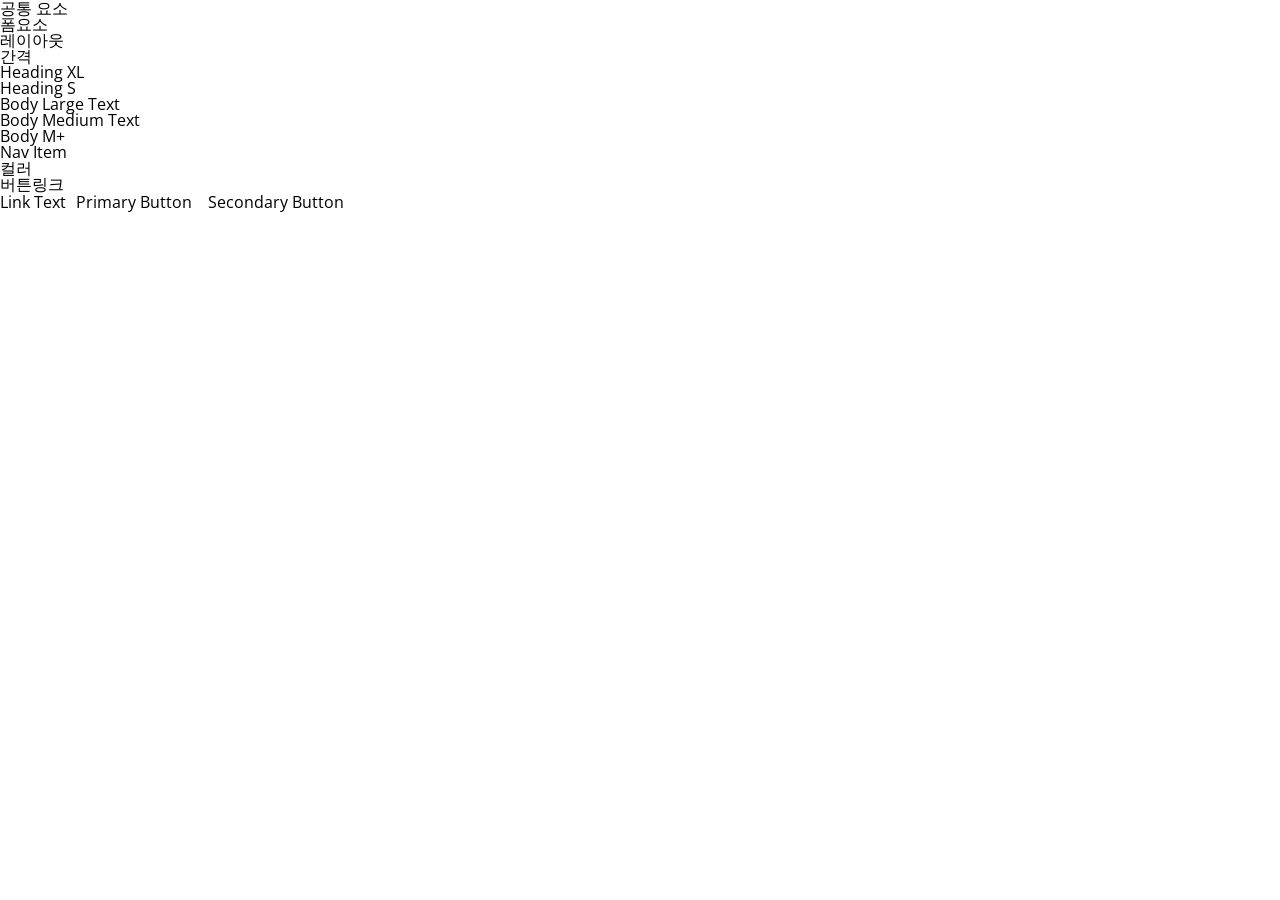
==== common.html @ 374253e9 "컬러 폰트 변수 생성" ====
<!DOCTYPE html>
<html lang="en">
<head>
  <meta charset="UTF-8">
  <meta name="viewport" content="width=device-width, initial-scale=1.0">
  <title>acme</title>
  <link rel="preconnect" href="https://fonts.googleapis.com">
<link rel="preconnect" href="https://fonts.gstatic.com" crossorigin>
<link href="https://fonts.googleapis.com/css2?family=Open+Sans:ital,wght@0,300..800;1,300..800&display=swap" rel="stylesheet">
  <link rel="stylesheet" href="css/common.css">
</head>
<body>
  <h1>공통 요소</h1>
  <h2>폼요소</h2>
  <h2>레이아웃</h2>
  <h2>간격</h2>
  <!-- Typography System -->

<!-- Heading -->
<h1 class="text-heading-xl">Heading XL</h1>
<h2 class="text-heading-s">Heading S</h2>

<!-- Body -->
<p class="text-body-l">Body Large Text</p>
<p class="text-body-m">Body Medium Text</p>
<p class="text-body-m-plus">Body M+</p>

<!-- Navigation -->
<nav>
  <ul>
    <li><a href="#" class="text-nav">Nav Item</a></li>
  </ul>
</nav>
  <h2>컬러</h2>
  <h2>버튼링크</h2>
<!-- Link -->
<a href="#" class="text-link">Link Text</a>

<!-- Button -->
<button class="btn btn-primary">Primary Button</button>
<button class="btn btn-secondary">Secondary Button</button>
</body>
</html>
---- css/common.css ----
@import url('normalize.css');
@import url('reset.css');
:root{
  /*Layout*/
  --base-unit:27px;
 /* Color styles */
--black: rgba(44, 44, 44, 1);
--light--gray: rgba(168, 168, 168, 1);
--medium--gray: rgba(110, 110, 110, 1);
--super--light--gray: rgba(235, 235, 235, 1);
--primary: rgba(154, 199, 91, 1);
--secondary: rgba(85, 118, 44, 1);
--white: rgba(255, 255, 255, 1);
--hero: rgba(45, 62, 79, 1);
--hero--title: rgba(58, 153, 216, 1);
--medium-blue: rgba(67, 156, 207, 1);
--light-blue: rgba(72, 157, 205, 1);
--c-t-a: rgba(41, 44, 46, 1);

/* Text-size styles */
--heading--x-l: 55px;
--body--l: 32px;
--heading--s: 24px;
--body--m: 16px;
--nav--item: 14px;
--body--m-plus: 18px;
--link: 16px;
--button---secondary: 14px;
--button---primary: 14px;
}
body{
  font-family: "Open Sans", sans-serif;
}
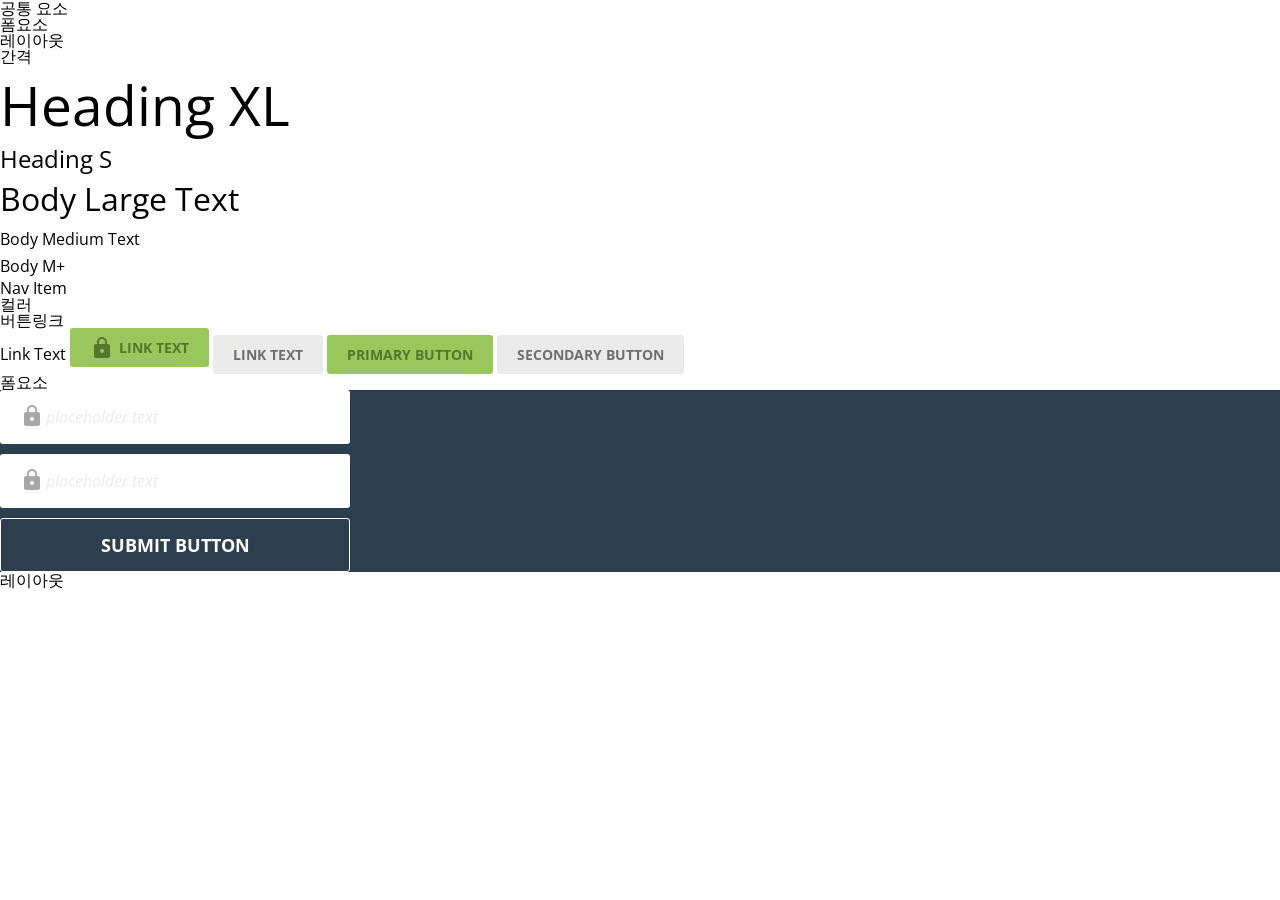
==== commit 4ddc2bf0: "feat: 공통 폼 컴포넌트 HTML/CSS 추가" ====
--- a/common.html
+++ b/common.html
@@ -7,7 +7,8 @@
   <link rel="preconnect" href="https://fonts.googleapis.com">
 <link rel="preconnect" href="https://fonts.gstatic.com" crossorigin>
 <link href="https://fonts.googleapis.com/css2?family=Open+Sans:ital,wght@0,300..800;1,300..800&display=swap" rel="stylesheet">
-  <link rel="stylesheet" href="css/common.css">
+<link href="https://fonts.googleapis.com/icon?family=Material+Icons"rel="stylesheet"> 
+<link rel="stylesheet" href="css/common.css">
 </head>
 <body>
   <h1>공통 요소</h1>
@@ -35,9 +36,30 @@
   <h2>버튼링크</h2>
 <!-- Link -->
 <a href="#" class="text-link">Link Text</a>
+<a href="#" class="btn btn-primary"><span class="material-icons">lock</span>Link Text</a>
+<a href="#" class="btn btn-secondary">Link Text</a>
 
 <!-- Button -->
 <button class="btn btn-primary">Primary Button</button>
 <button class="btn btn-secondary">Secondary Button</button>
+<h2>폼요소</h2>
+<div class="hero">
+<form action="">
+<div class="field">
+  <label for="usermail">
+    <span class="material-icons">lock</span>
+  </label>
+  <input type="text" id="usermail" placeholder="placeholder text">
+  </div>
+  <div class="field">
+  <label for="usermail">
+    <span class="material-icons">lock</span>
+  </label>
+  <input type="text" id="usermail" placeholder="placeholder text">
+  </div>
+  <button type="submit">submit button</button>
+</form>
+</div>
+<h2>레이아웃</h2>
 </body>
 </html>
--- a/css/common.css
+++ b/css/common.css
@@ -3,6 +3,8 @@
 :root{
   /*Layout*/
   --base-unit:27px;
+  --base-font:16px;
+
  /* Color styles */
 --black: rgba(44, 44, 44, 1);
 --light--gray: rgba(168, 168, 168, 1);
@@ -18,16 +20,94 @@
 --c-t-a: rgba(41, 44, 46, 1);
 
 /* Text-size styles */
---heading--x-l: 55px;
---body--l: 32px;
---heading--s: 24px;
---body--m: 16px;
---nav--item: 14px;
---body--m-plus: 18px;
---link: 16px;
---button---secondary: 14px;
---button---primary: 14px;
+  --heading--x-l: calc(var(--base-font) * 3.4375);
+  --body--l: calc(var(--base-font) * 2);
+  --heading--s: calc(var(--base-font) * 1.5);
+  --body--m: var(--base-font);
+  --nav--item: calc(var(--base-font) * 0.875);
+  --body--m-plus: calc(var(--base-font) * 1.125);
+  --link: var(--base-font);
+  --button---secondary: calc(var(--base-font) * 0.875);
+  --button---primary: calc(var(--base-font) * 0.875);
 }
 body{
   font-family: "Open Sans", sans-serif;
+  font-size: var(--base-font);
+}
+/* 폰트 위계 */
+.text-heading-xl{
+  font-size:55px;
+  line-height: calc(var(--base-unit) * 3);
+}
+.text-heading-s{
+  font-size:24px;
+  line-height:var(--base-unit);
+}
+.text-body-l{
+  font-size:var(--body--l);
+  line-height: calc(var(--base-unit) * 2);
+}
+.text-body-m{
+  font-size:var(--body--m);
+  line-height:var(--base-unit);
+}
+.text-body-m-plus{
+  font-size:var(--body-m-plus);
+  line-height:var(--base-unit);
+}
+/* 링크 버튼 */
+.btn{
+  height: 39px;
+  background: var(--super--light--gray);
+  border-radius: 3px;
+  padding: 0 20px;
+  display: inline-flex;
+  color: var(--medium--gray);
+  align-items: center;
+  font-size: calc(var(--base-font)* 0.875);
+  font-weight: bold;
+  gap:5px;
+  text-transform: uppercase;
+}
+.btn-primary{
+  background: var(--primary);
+  color:var(--secondary);
+}
+/* 폼 요소 */
+.hero{
+  background: var(--hero);
+}
+form{
+  width:350px;
+  display: flex;
+  flex-direction: column;
+  gap:10px;
+}
+form .field{
+height: calc(var(--base-unit) * 2);
+background: var(--white);
+border-radius: 3px; 
+padding: 0 20px;
+display: flex;
+align-items: center;
+color:var(--light--gray);
+}
+form .field input{
+  font-style:italic;
+  color:var(--black);
+}
+form .field input::placeholder{
+  color:var(--super--light--gray);
+}
+form button{
+  height: calc(var(--base-unit) * 2);
+  border-radius: 3px;
+  display: flex;
+  align-items: center;
+  justify-content: center;
+  color: var(--white);
+  font-size: calc(var(--base-font)  * 1.125);
+  text-transform: uppercase;
+  font-weight: bold;
+  border:1px solid var(--white);
 }
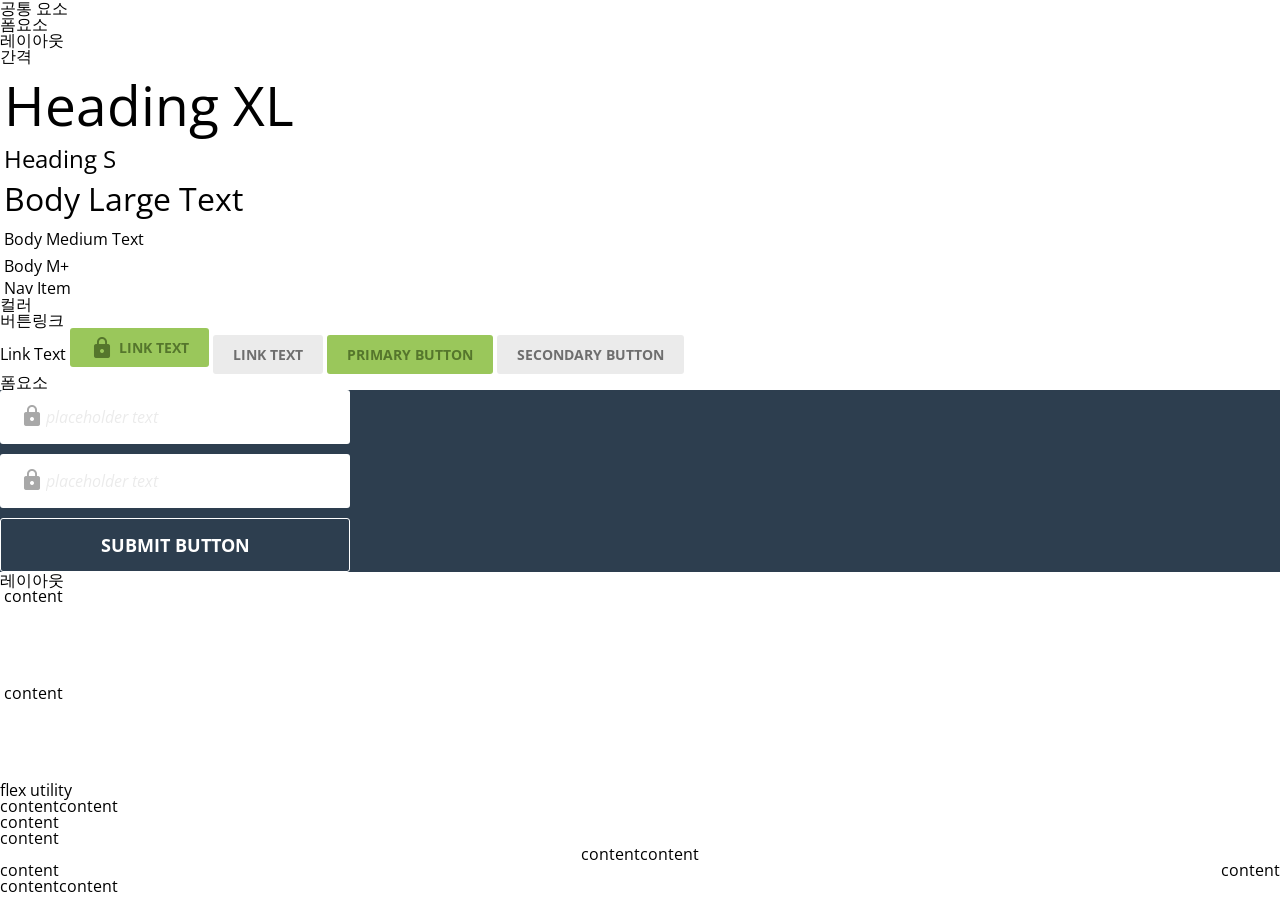
==== commit 81511554: "feat:index.html 구조 추가" ====
--- a/common.html
+++ b/common.html
@@ -16,7 +16,7 @@
   <h2>레이아웃</h2>
   <h2>간격</h2>
   <!-- Typography System -->
-
+<div class="container">
 <!-- Heading -->
 <h1 class="text-heading-xl">Heading XL</h1>
 <h2 class="text-heading-s">Heading S</h2>
@@ -32,6 +32,7 @@
     <li><a href="#" class="text-nav">Nav Item</a></li>
   </ul>
 </nav>
+</div>
   <h2>컬러</h2>
   <h2>버튼링크</h2>
 <!-- Link -->
@@ -61,5 +62,28 @@
 </form>
 </div>
 <h2>레이아웃</h2>
+<div class="container">content</div>
+<div class="container inner-pd">content</div>
+<h3>flex utility</h3>
+<div class="d-flex">
+  <div>content</div>
+  <div>content</div>
+</div>
+<div class="d-flex flex-column">
+  <div>content</div>
+  <div>content</div>
+</div>
+  <div class="d-flex justify-content-center">
+    <div>content</div>
+    <div>content</div>
+  </div>
+  <div class="d-flex justify-content-between">
+    <div>content</div>
+    <div>content</div>
+  </div>
+  <div class="d-flex align-items-center">
+    <div>content</div>
+    <div>content</div>
+  </div>
 </body>
 </html>
--- a/css/common.css
+++ b/css/common.css
@@ -1,5 +1,6 @@
 @import url('normalize.css');
 @import url('reset.css');
+@import url('flex-utility.css');
 :root{
   /*Layout*/
   --base-unit:27px;
@@ -110,4 +111,15 @@
   text-transform: uppercase;
   font-weight: bold;
   border:1px solid var(--white);
+}
+/* 레이아웃 */
+.container{
+  width:1272px;
+  margin: 0 auto;
+}
+.inner-pd{
+  padding: calc(var(--base-unit) * 3) 0;
+}
+.inner-top-pd{
+  padding-top: calc(var(--base-unit) * 3);
 }
